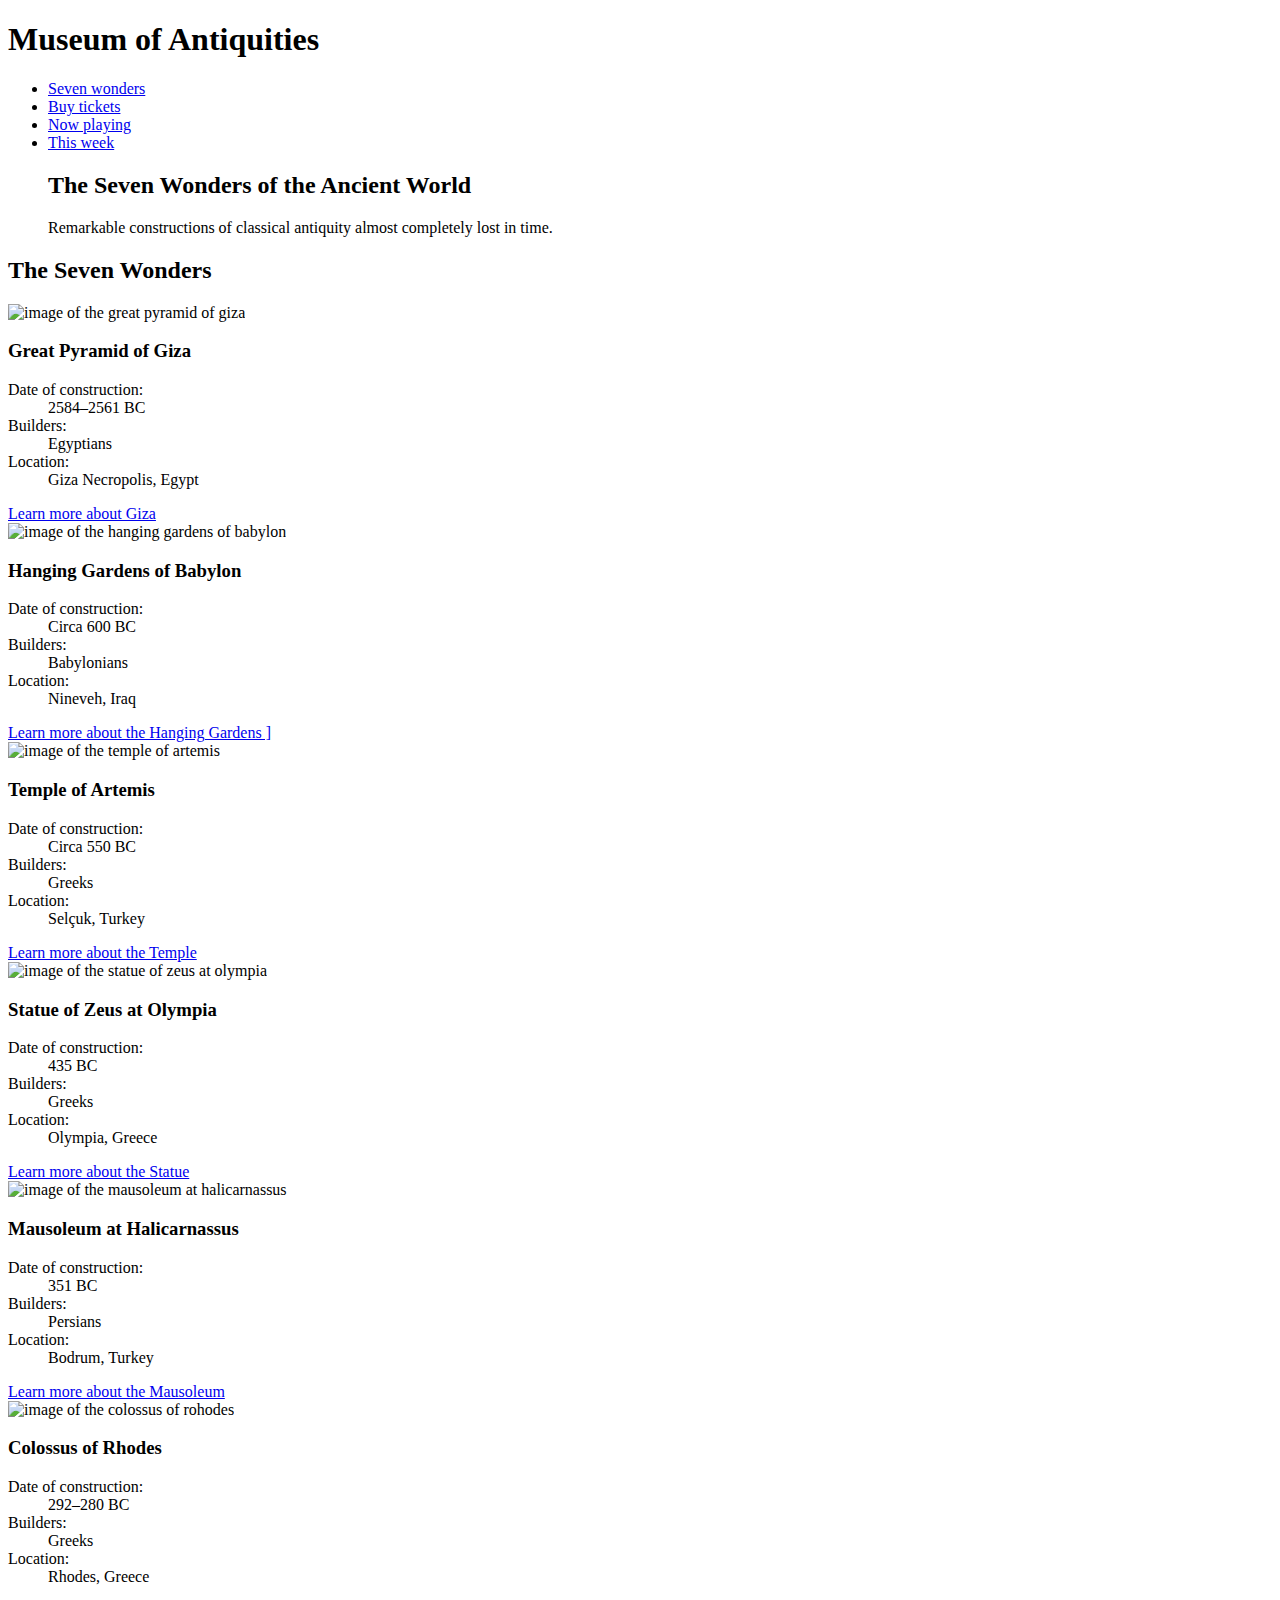
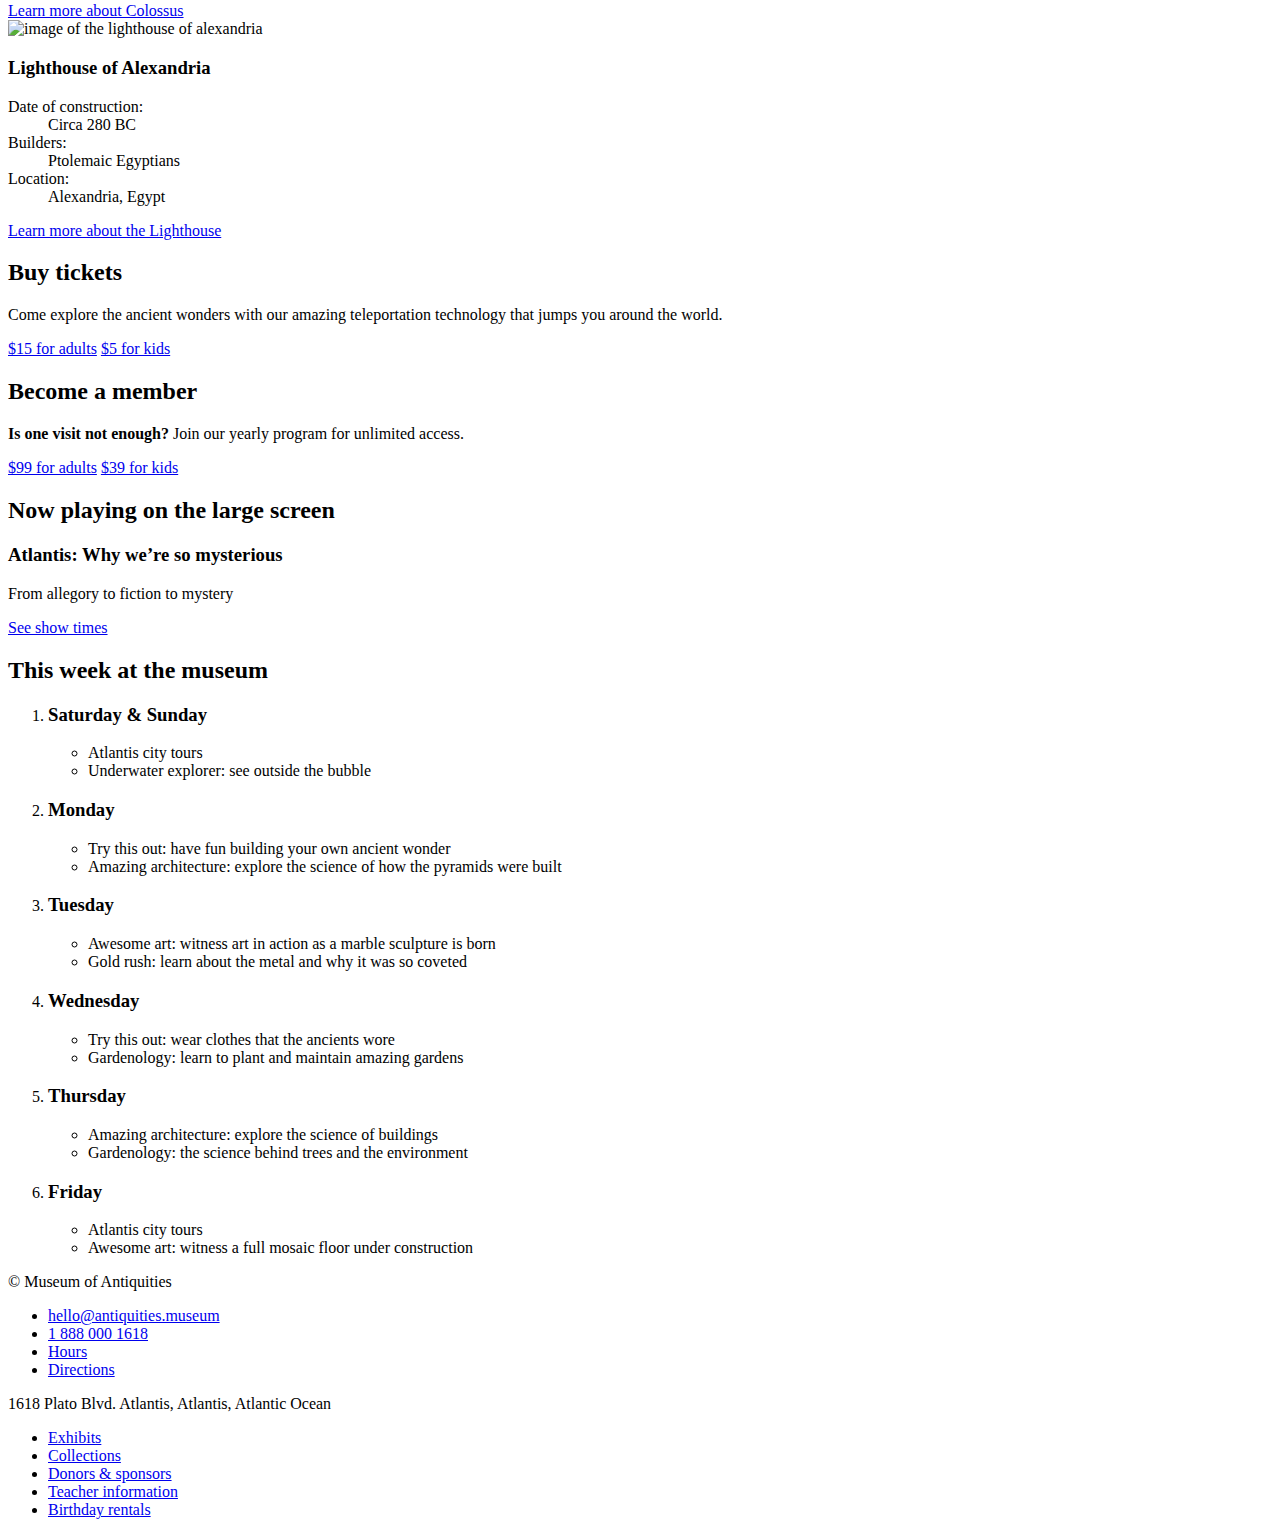
==== www/index.html @ 56ee8940 "html" ====
<!DOCTYPE html>
<html lang="en-ca">
<head>
  <meta charset="utf-8">
  <meta name="handheldfriendly" content="true">
  <meta name="mobileoptimized" content="240">
  <meta name="viewport" content="width=device-width,initial-scale=1">
  <title>Museum of Antiquities</title>
  <link href="css/main.css" rel="stylesheet">
</head>
<body>

<h1>Museum of Antiquities</h1>

	<nav>
		<ul>
			<li><a href="seven-wonders">Seven wonders</a></li>
			<li><a href="buy-tickets">Buy tickets</a></li>
			<li><a href="now-playing">Now playing</a></li>
			<li><a href="this-week">This week</a></li>
		</ul>
	</nav>

<figure>
	<figcaption>
		<h2>The Seven Wonders of the Ancient World</h2>
		<p>Remarkable constructions of classical antiquity almost completely lost in time.</p>
	</figcaption>
</figure>

<h2>The Seven Wonders</h2>

<img src="images/giza.jpg" alt="image of the great pyramid of giza">
<h3>Great Pyramid of Giza</h3>
	<div>
		<dl>
			<dt>Date of construction: </dt><dd>2584–2561 BC</dd>
			<dt>Builders: </dt><dd>Egyptians</dd>
			<dt>Location: </dt><dd>Giza Necropolis, Egypt</dd>
		</dl>
		<a href="giza" >Learn more about Giza</a>
	</div>

<img src="images/hanging-gardens-of-babylon.jpg" alt="image of the hanging gardens of babylon">
<h3>Hanging Gardens of Babylon</h3>
	<div>
		<dl>
			<dt>Date of construction: </dt><dd>Circa 600 BC</dd>
			<dt>Builders: </dt><dd>Babylonians</dd>
			<dt>Location: </dt><dd>Nineveh, Iraq</dd>
		</dl>
		<a href="hanging-gardens">Learn more about the Hanging Gardens ]</a>
	</div>

<img src="images/temple-of-artemis.jpg" alt="image of the temple of artemis">
<h3>Temple of Artemis</h3>
	<div>
		<dl>
			<dt>Date of construction: </dt><dd>Circa 550 BC</dd>
			<dt>Builders: </dt><dd>Greeks</dd>
			<dt>Location: </dt><dd>Selçuk, Turkey</dd>
		</dl>
		<a href="temple">Learn more about the Temple</a>
	</div>

<img src="images/statue-of-zeus.jpg" alt="image of the statue of zeus at olympia">
<h3>Statue of Zeus at Olympia</h3>
	<div>
		<dl>
			<dt>Date of construction: </dt><dd>435 BC</dd>
			<dt>Builders: </dt><dd>Greeks</dd>
			<dt>Location: </dt><dd>Olympia, Greece</dd>
		</dl>
		<a href="statue">Learn more about the Statue</a>
	</div>

<img src="images/mausoleum-of-halicarnassus.jpg" alt="image of the mausoleum at halicarnassus">
<h3>Mausoleum at Halicarnassus</h3>
	<div>
		<dl>
			<dt>Date of construction: </dt><dd>351 BC</dd>
			<dt>Builders: </dt><dd>Persians</dd>
			<dt>Location: </dt><dd>Bodrum, Turkey</dd>
		</dl>
		<a href="mausoleum">Learn more about the Mausoleum</a>
	</div>

<img src="images/colossus-of-rhodes.jpg" alt="image of the colossus of rohodes">
<h3>Colossus of Rhodes</h3>
	<div>
		<dl>
			<dt>Date of construction: </dt><dd>292–280 BC</dd>
			<dt>Builders: </dt><dd>Greeks</dd>
			<dt>Location: </dt><dd>Rhodes, Greece</dd>
		</dl>
		<a href="colossus">Learn more about Colossus</a>
	</div>

<img src="images/pharos-of-alexandria.jpg" alt="image of the lighthouse of alexandria">
<h3>Lighthouse of Alexandria</h3>
	<div>
		<dl>
			<dt>Date of construction: </dt><dd>Circa 280 BC</dd>
			<dt>Builders: </dt><dd>Ptolemaic Egyptians</dd>
			<dt>Location: </dt><dd>Alexandria, Egypt</dd>
		</dl>
		<a href="lighthouse">Learn more about the Lighthouse</a>
	</div>


<h2>Buy tickets</h2>

<p>Come explore the ancient wonders with our amazing teleportation technology that jumps you around the world.</p>

<a href="15">$15 for adults</a>
<a href="5">$5 for kids</a>

<h2>Become a member</h2>

<p><strong>Is one visit not enough?</strong>
Join our yearly program for unlimited access.</p>

<a href="99">$99 for adults</a>
<a href="39">$39 for kids</a>


<h2>Now playing on the large screen</h2>

<h3>Atlantis: Why we’re so mysterious</h3>
<p>From allegory to fiction to mystery</p>

<a href="show-times">See show times</a>


<h2>This week at the museum</h2>
<ol>
<li>
	<h3>Saturday & Sunday</h3>
	<ul>
		<li>Atlantis city tours</li>
		<li>Underwater explorer: see outside the bubble</li>
		</ul>
</li>

<li>
	<h3>Monday</h3>
	<ul>
		<li>Try this out: have fun building your own ancient wonder</li>
		<li>Amazing architecture: explore the science of how the pyramids were built</li>
	</ul>
</li>

<li>
	<h3>Tuesday</h3>
	<ul>
		<li>Awesome art: witness art in action as a marble sculpture is born</li>
		<li>Gold rush: learn about the metal and why it was so coveted</li>
	</ul>
</li>

<li>
	<h3>Wednesday</h3>
	<ul>
		<li>Try this out: wear clothes that the ancients wore</li>
		<li>Gardenology: learn to plant and maintain amazing gardens</li>
	</ul>
</li>

<li>
	<h3>Thursday</h3>
	<ul>
		<li>Amazing architecture: explore the science of buildings</li>
		<li>Gardenology: the science behind trees and the environment</li>
	</ul>
</li>

<li>
	<h3>Friday</h3>
	<ul>
		<li>Atlantis city tours</li>
		<li>Awesome art: witness a full mosaic floor under construction</li>
	</ul>
</li>
</ol>

<footer>
<p>© Museum of Antiquities</p>
<ul>
	<li><a href="email">hello@antiquities.museum</a></li>
	<li><a href="phone">1 888 000 1618</a></li>
	<li><a href="hours">Hours</a></li>
	<li><a href="directions">Directions</a></li>
</ul>

<p>1618 Plato Blvd.
Atlantis, Atlantis, Atlantic Ocean</p>

<ul>
	<li><a href="exhibits">Exhibits</a></li>
	<li><a href="collections">Collections</a></li>
	<li><a href="donors">Donors & sponsors</a></li>
	<li><a href="teacher-information">Teacher information</a></li>
	<li><a href="birthday-rentals">Birthday rentals</a></li>
</ul>
</footer>

</body>
</html>
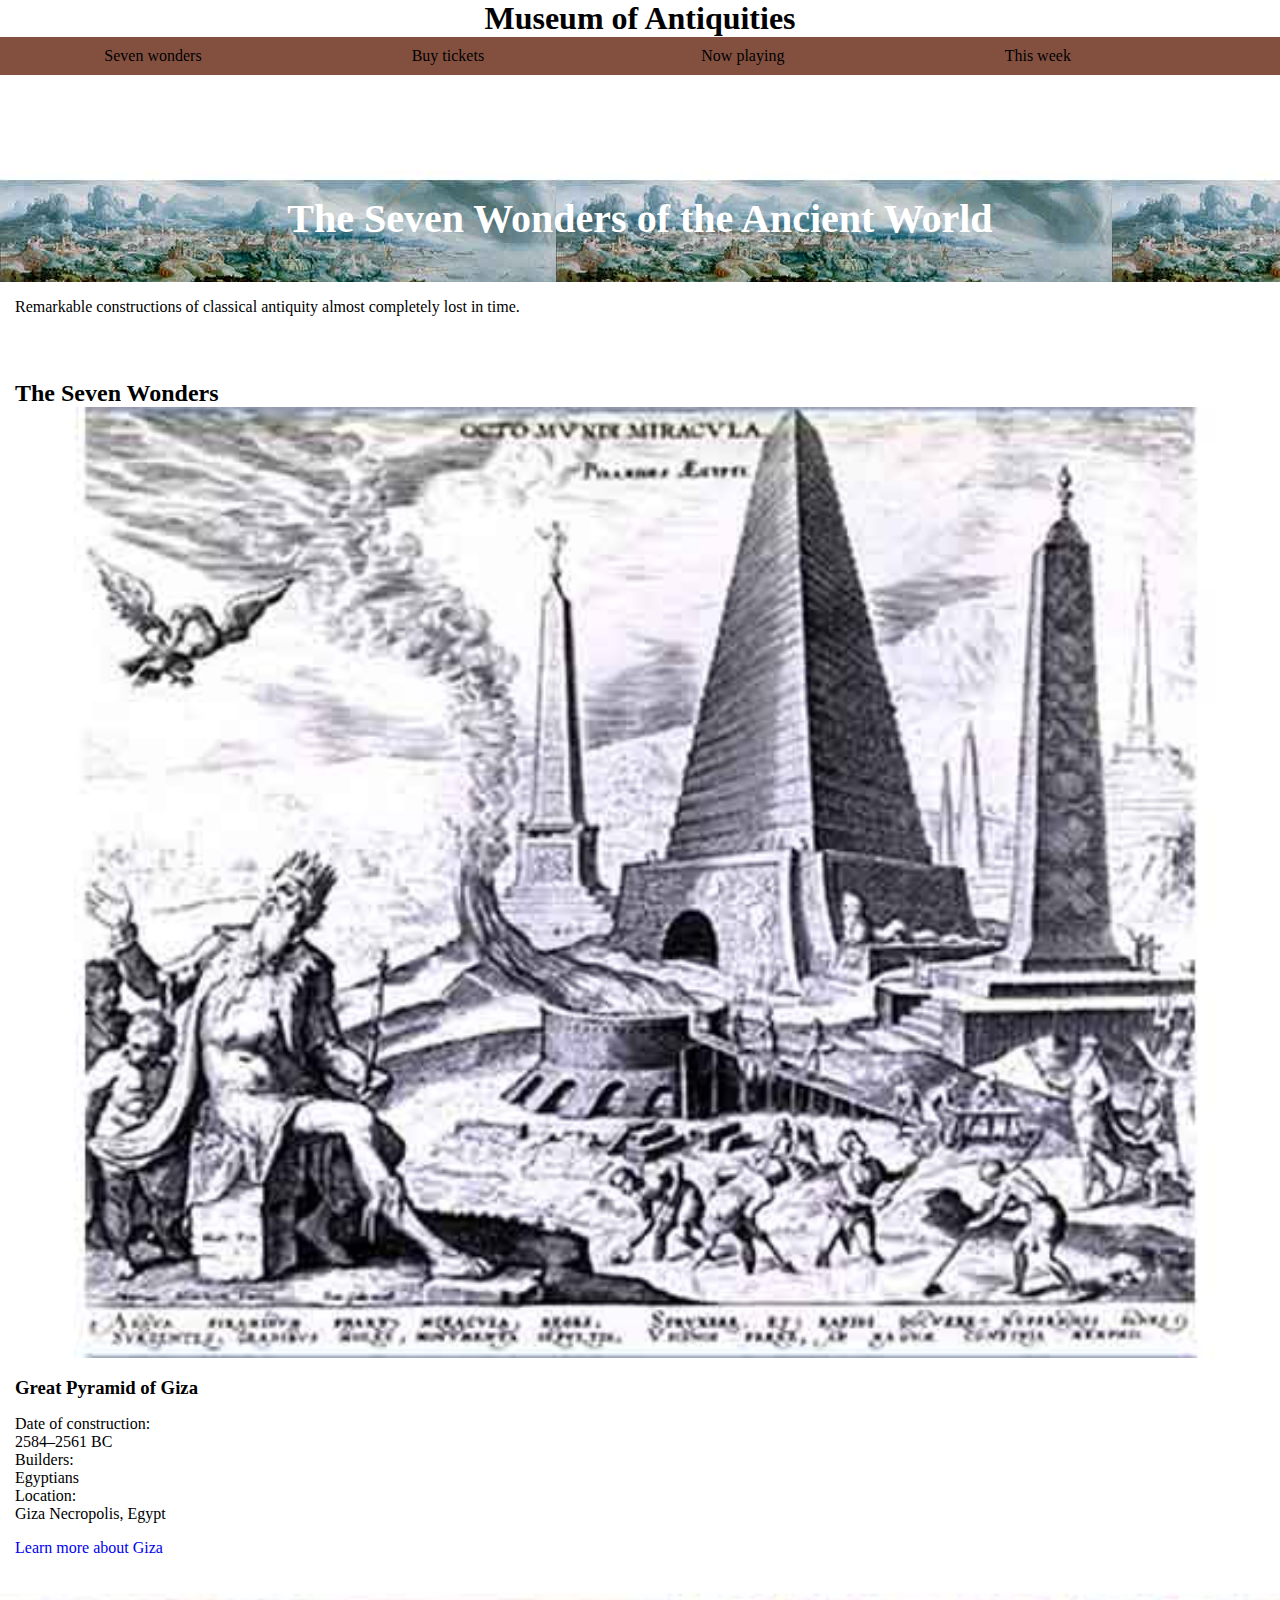
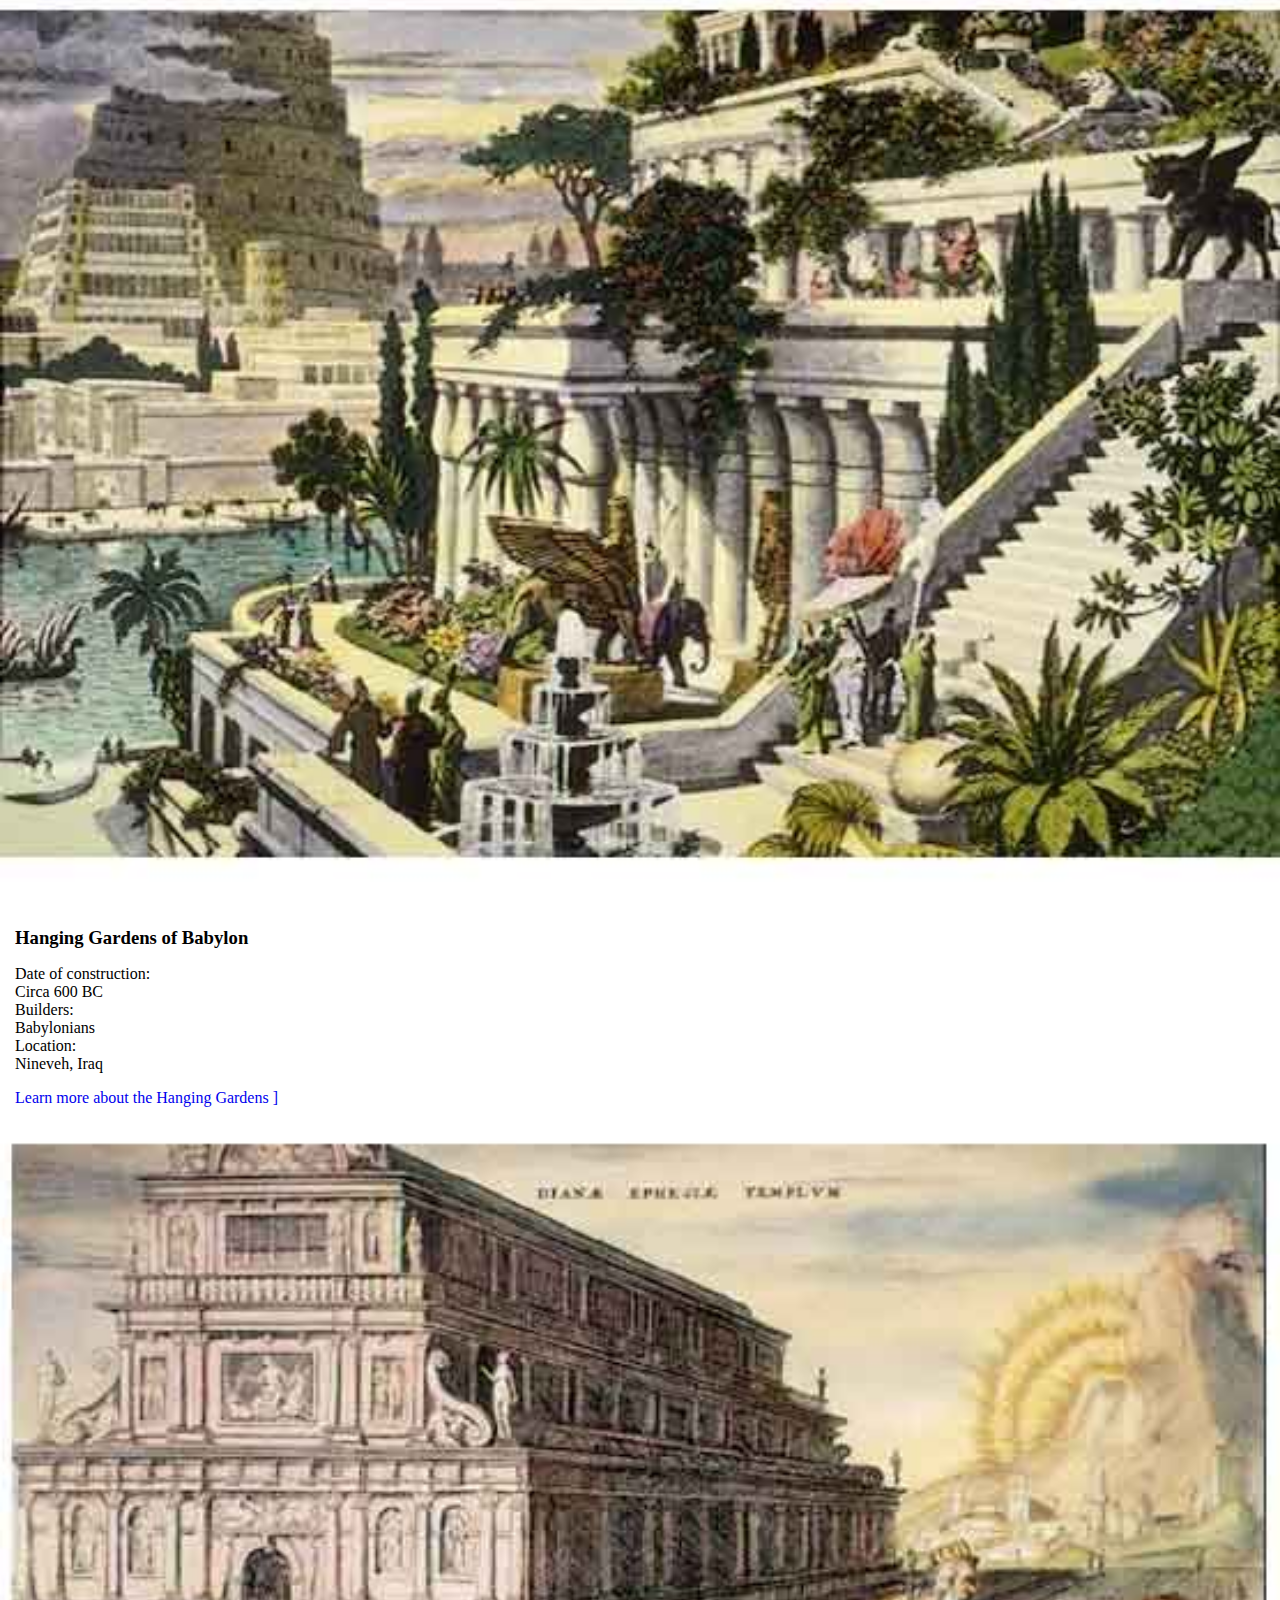
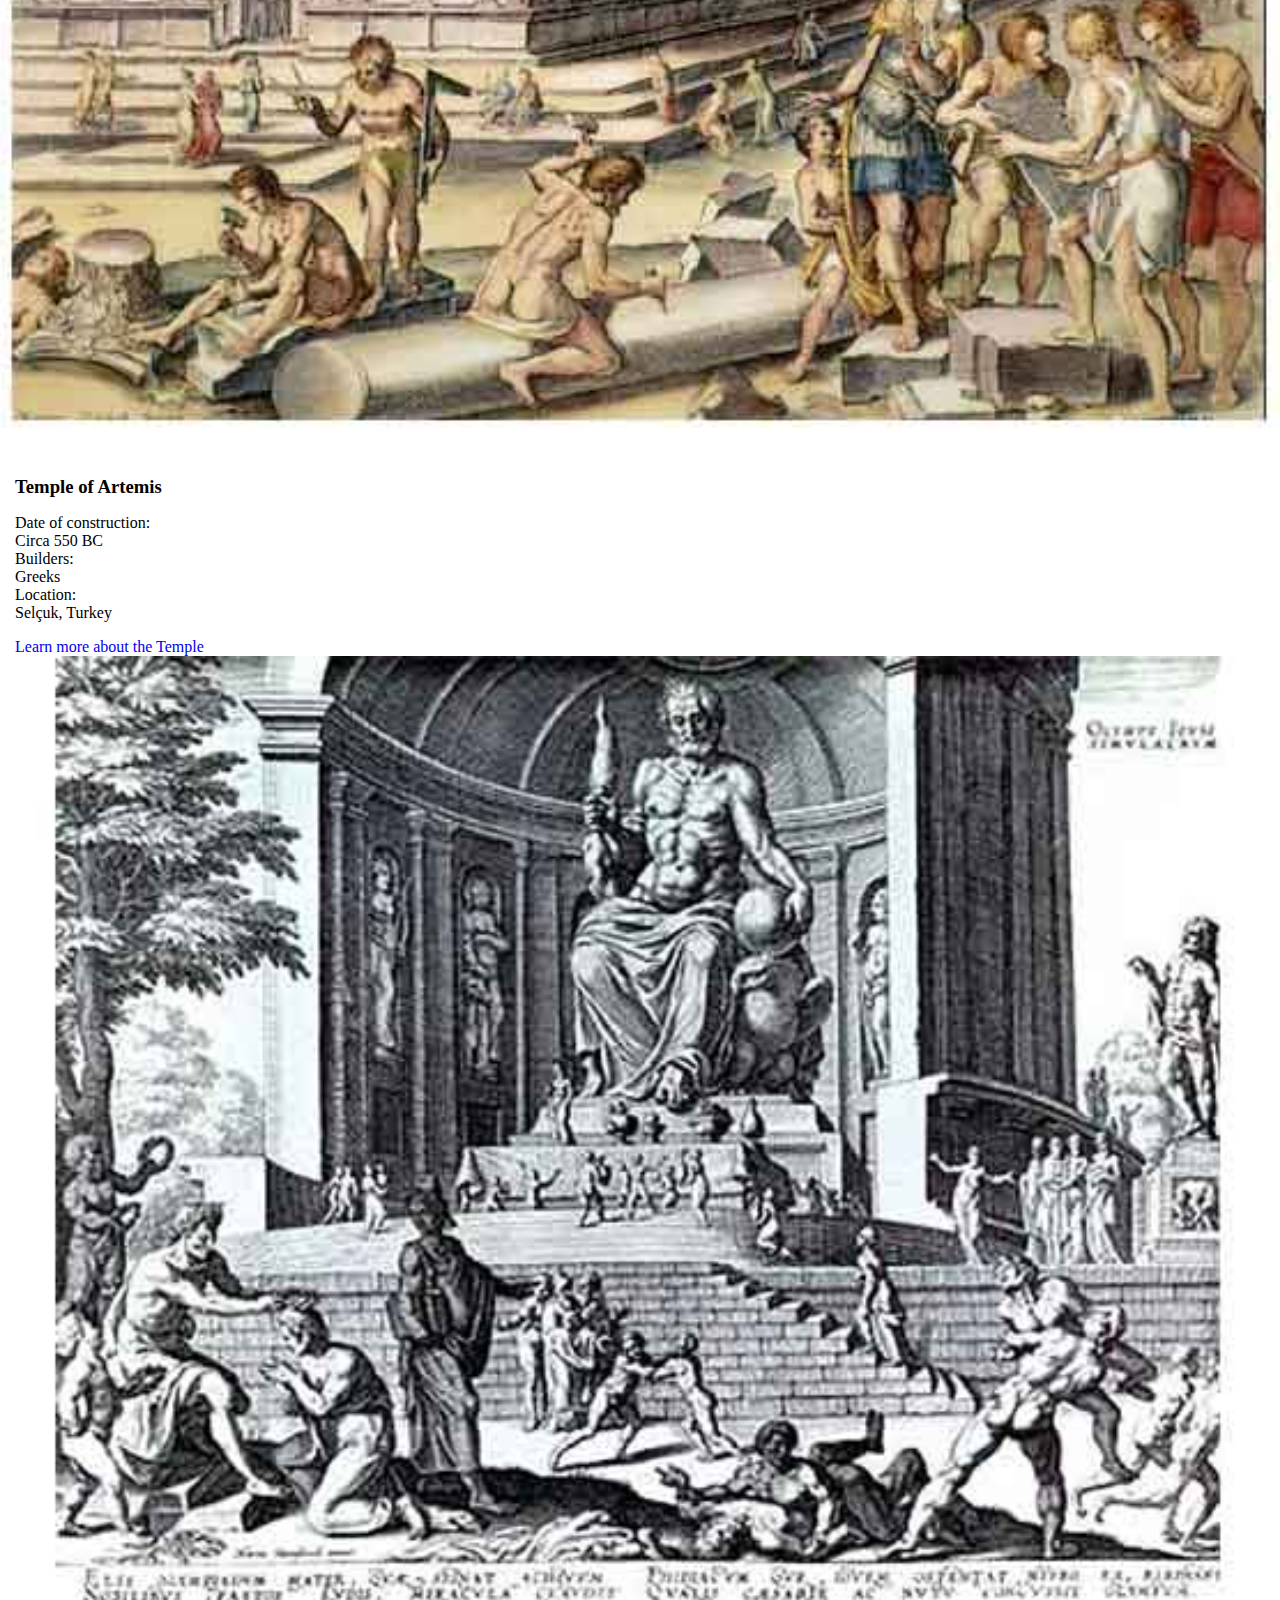
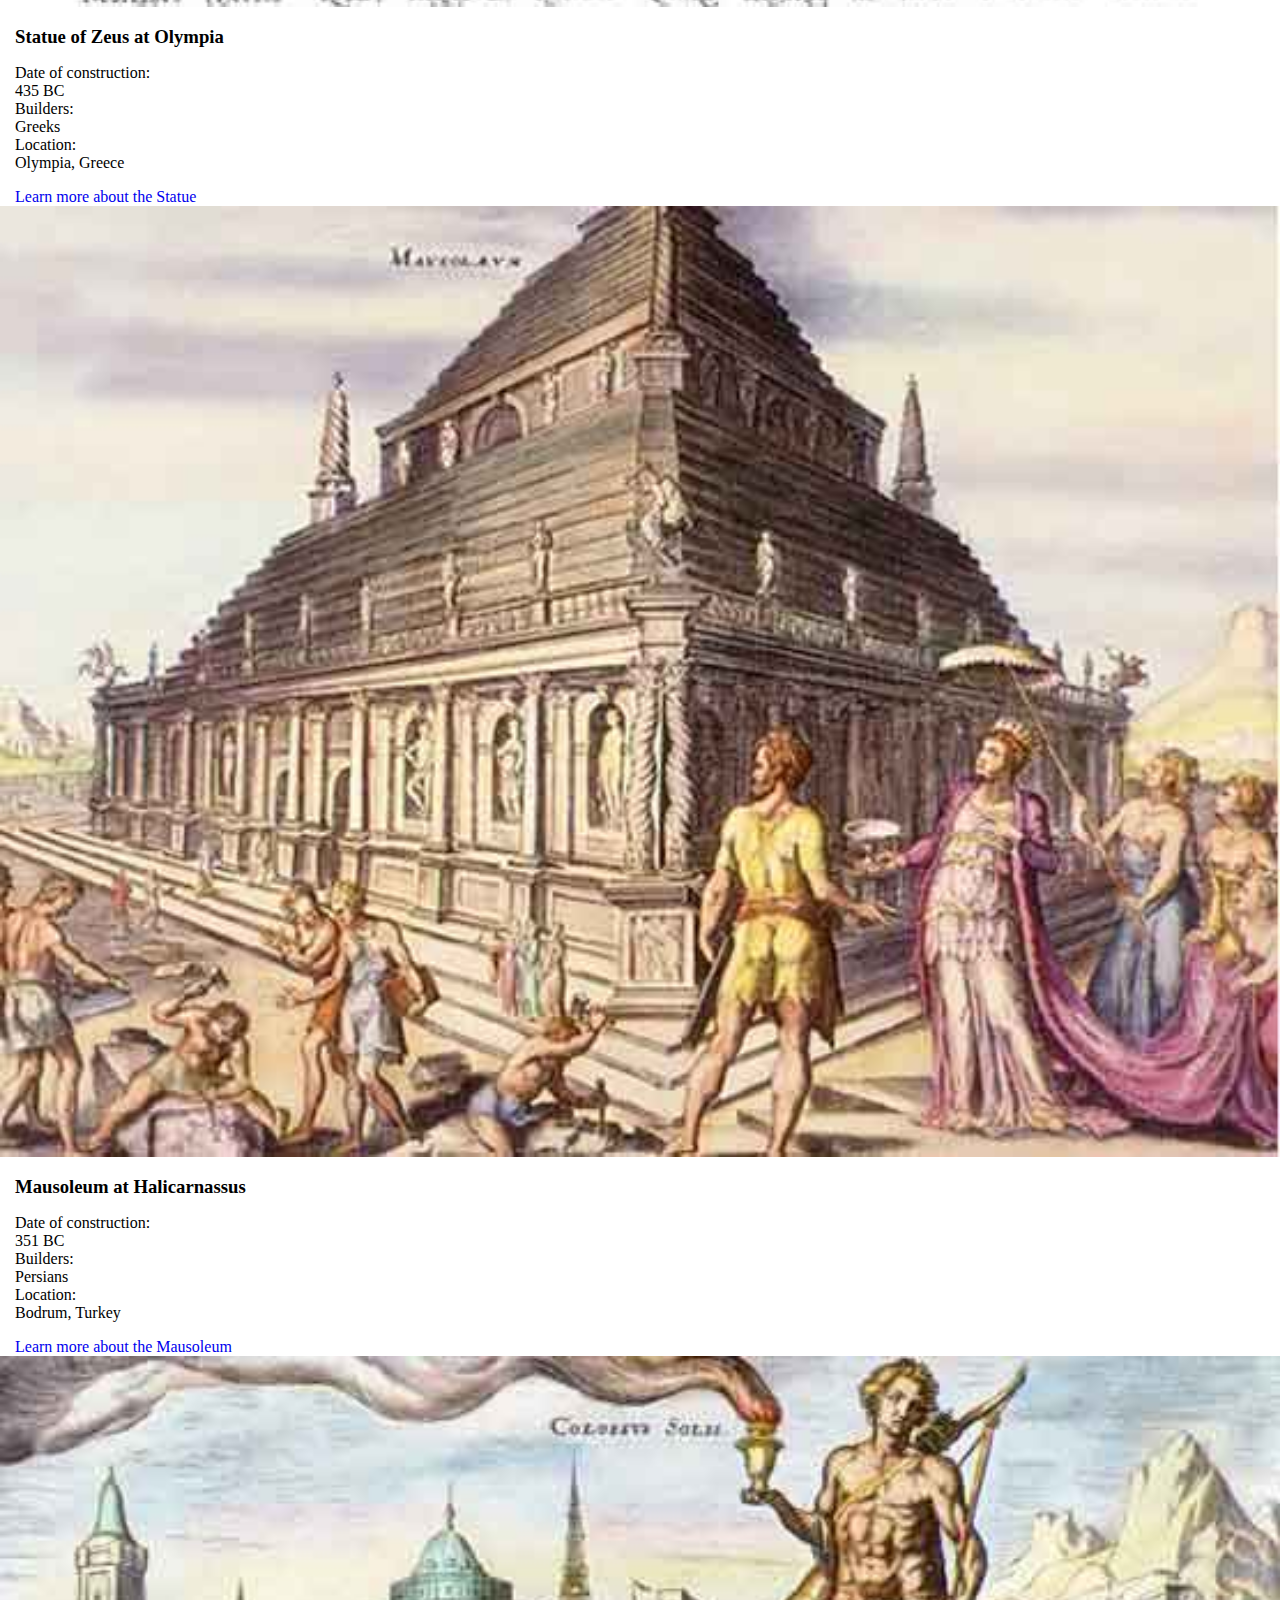
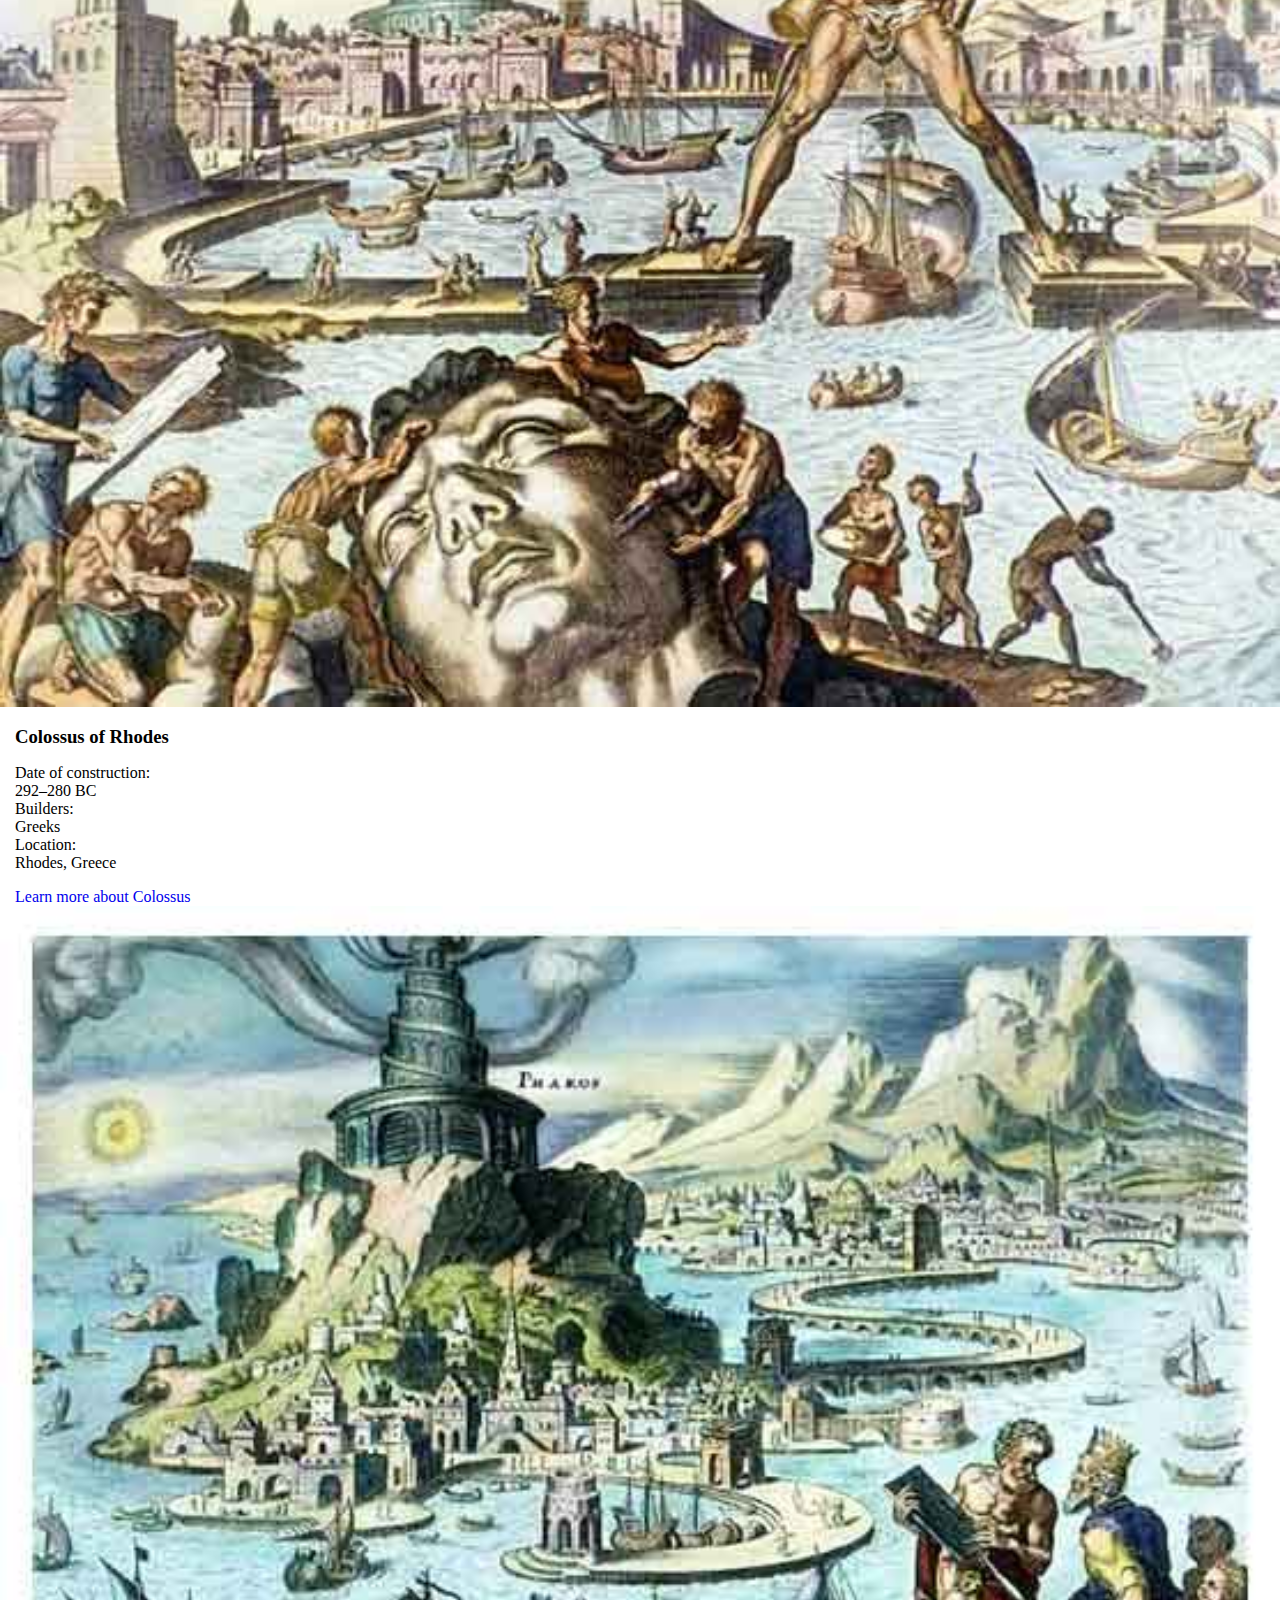
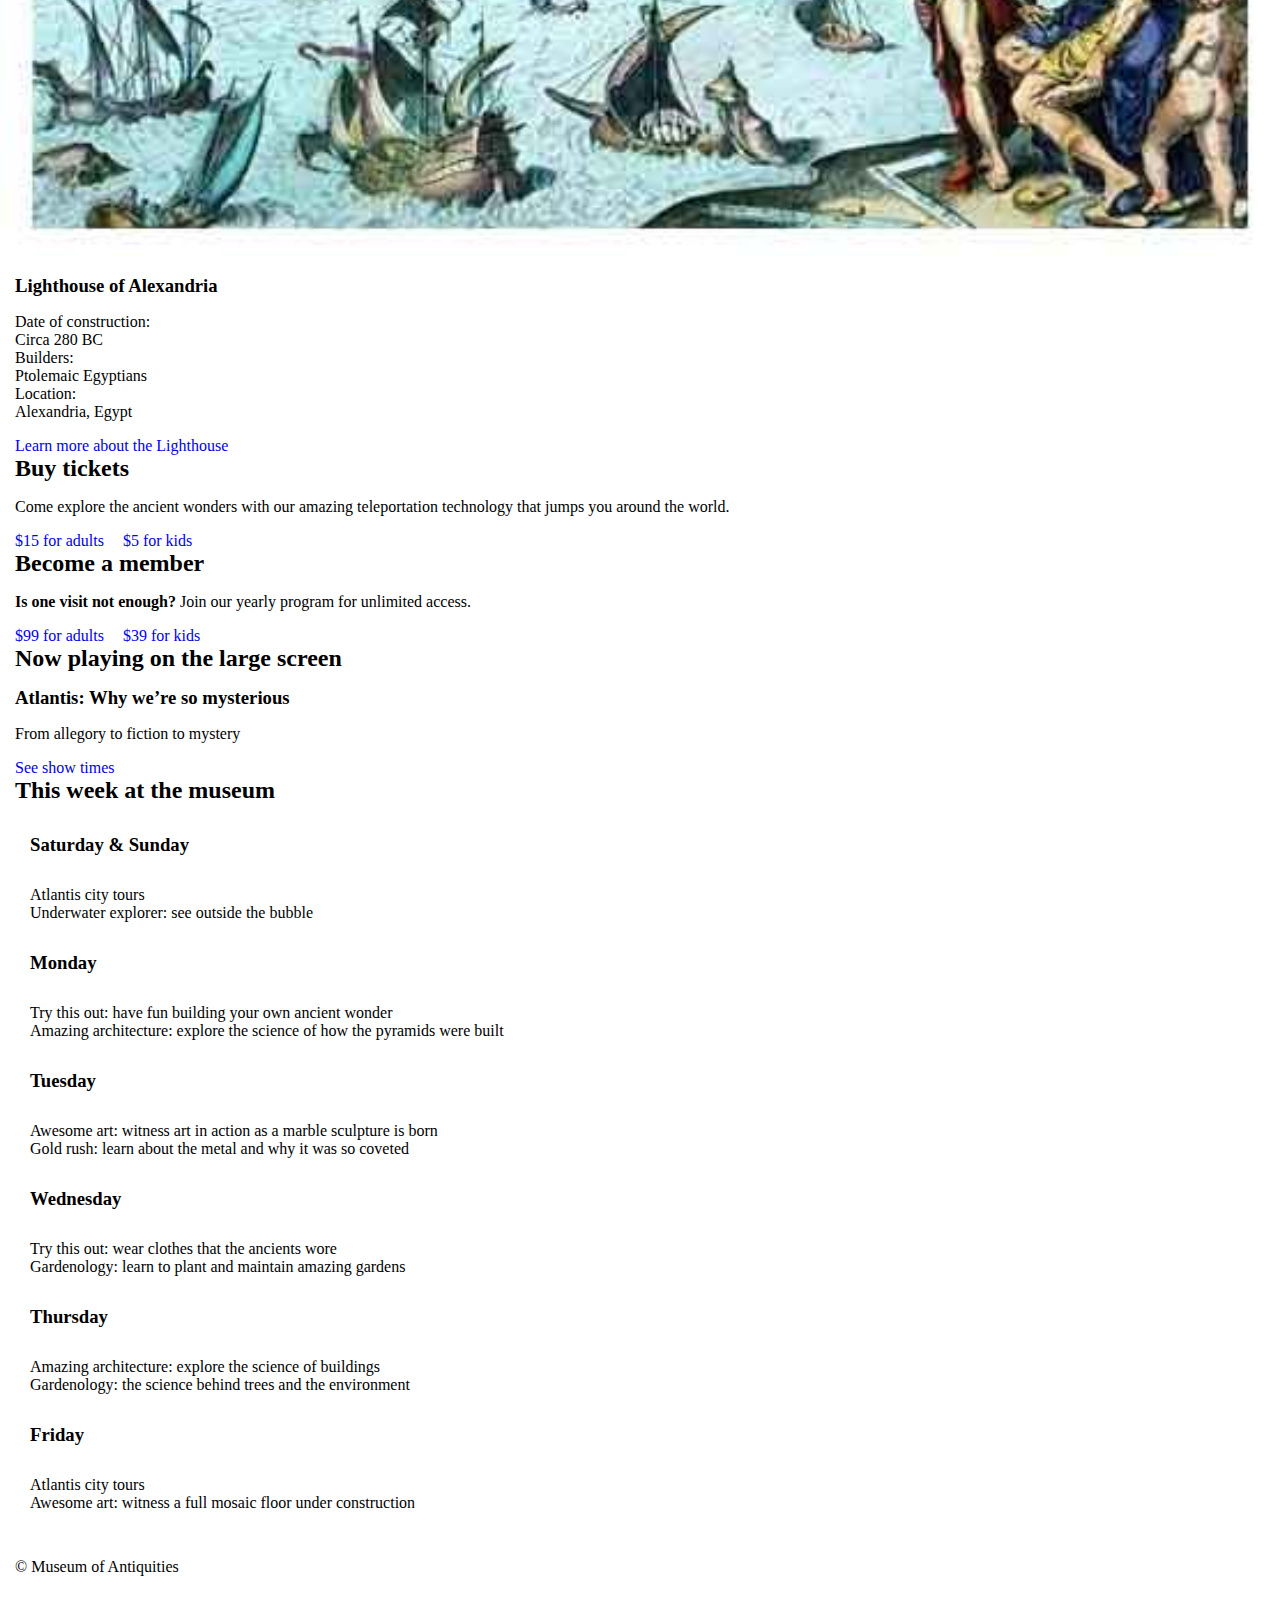
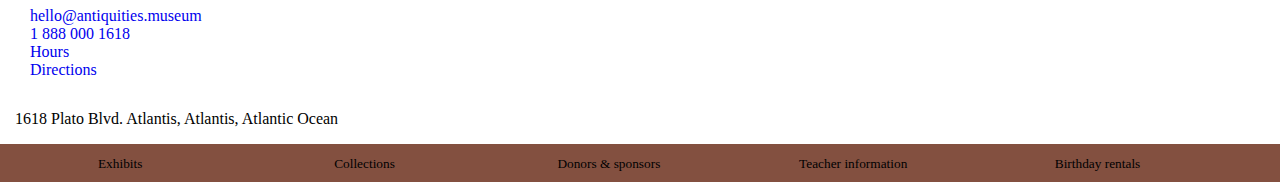
==== commit 5993fe37: "banner" ====
--- a/www/index.html
+++ b/www/index.html
@@ -22,8 +22,8 @@
 	</nav>
 
 <figure>
-	<figcaption>
-		<h2>The Seven Wonders of the Ancient World</h2>
+	<figcaption >
+		<h2 class="banner intro">The Seven Wonders of the Ancient World</h2>
 		<p>Remarkable constructions of classical antiquity almost completely lost in time.</p>
 	</figcaption>
 </figure>
@@ -183,7 +183,7 @@
 </li>
 </ol>
 
-<footer>
+
 <p>© Museum of Antiquities</p>
 <ul>
 	<li><a href="email">hello@antiquities.museum</a></li>
@@ -194,7 +194,8 @@
 
 <p>1618 Plato Blvd.
 Atlantis, Atlantis, Atlantic Ocean</p>
-
+<footer>
+	<nav class="footer">
 <ul>
 	<li><a href="exhibits">Exhibits</a></li>
 	<li><a href="collections">Collections</a></li>
@@ -202,6 +203,7 @@
 	<li><a href="teacher-information">Teacher information</a></li>
 	<li><a href="birthday-rentals">Birthday rentals</a></li>
 </ul>
+</nav>
 </footer>
 
 </body>
--- a/www/css/main.css
+++ b/www/css/main.css
@@ -0,0 +1,122 @@
+html {
+	  box-sizing: border-box;
+	}
+
+	*, *::before, *::after {
+	  box-sizing: inherit;
+	}
+
+body {
+	margin: 0;
+}
+
+h1 {
+	margin: 0;
+	text-align: center;
+}
+
+nav {
+	background-color: #835040;
+}
+
+nav ul {
+	margin: 0;
+	padding-top: 10px;
+	padding-bottom: 10px;
+	padding-left: 0;
+}
+
+nav li {
+	list-style: none;
+	display: inline-block;
+	text-align: center;
+	margin: 0;
+	width: 23%;
+}
+nav a {
+	text-decoration: none;
+	color: #000;
+}
+
+h2{
+	margin: 0;
+	padding-left: 15px;
+}
+
+figcaption {
+	padding-bottom: 3em;
+}
+
+figure {
+	margin: 0;
+}
+
+.intro {
+  margin: 0;
+  padding: 3em 15px 1em;
+  color: #fff;
+  font-size: 30pt;
+  font-weight: bold;
+  text-align: center;
+}
+
+.banner {
+	background-image: url("../images/maerten-van-heemskerck.jpg");
+	margin: 0;
+	height:100%;
+}
+
+img {
+	width: 100%;
+}
+
+
+ol {
+	list-style-type: none;
+	margin: 0;
+	padding: 15px;
+}
+
+h3 {
+	margin: 15px;
+}
+
+ul {
+	list-style-type: none;
+	padding: 15px;
+}
+
+dl {
+	padding-left: 15px;
+}
+
+dl dd {
+	margin: 0;
+	display: block;
+}
+
+dl dt {
+	display: inline-block;
+}
+
+a {
+	padding-left: 15px;
+	text-decoration: none;
+}
+
+.footer li {
+	font-size: 10pt;
+	list-style: none;
+	text-align: center;
+	margin: 0;
+	padding: 0;
+	width: 19%;
+}
+
+.footer a {
+	padding: 0;
+}
+
+p {
+	padding-left: 15px;
+}
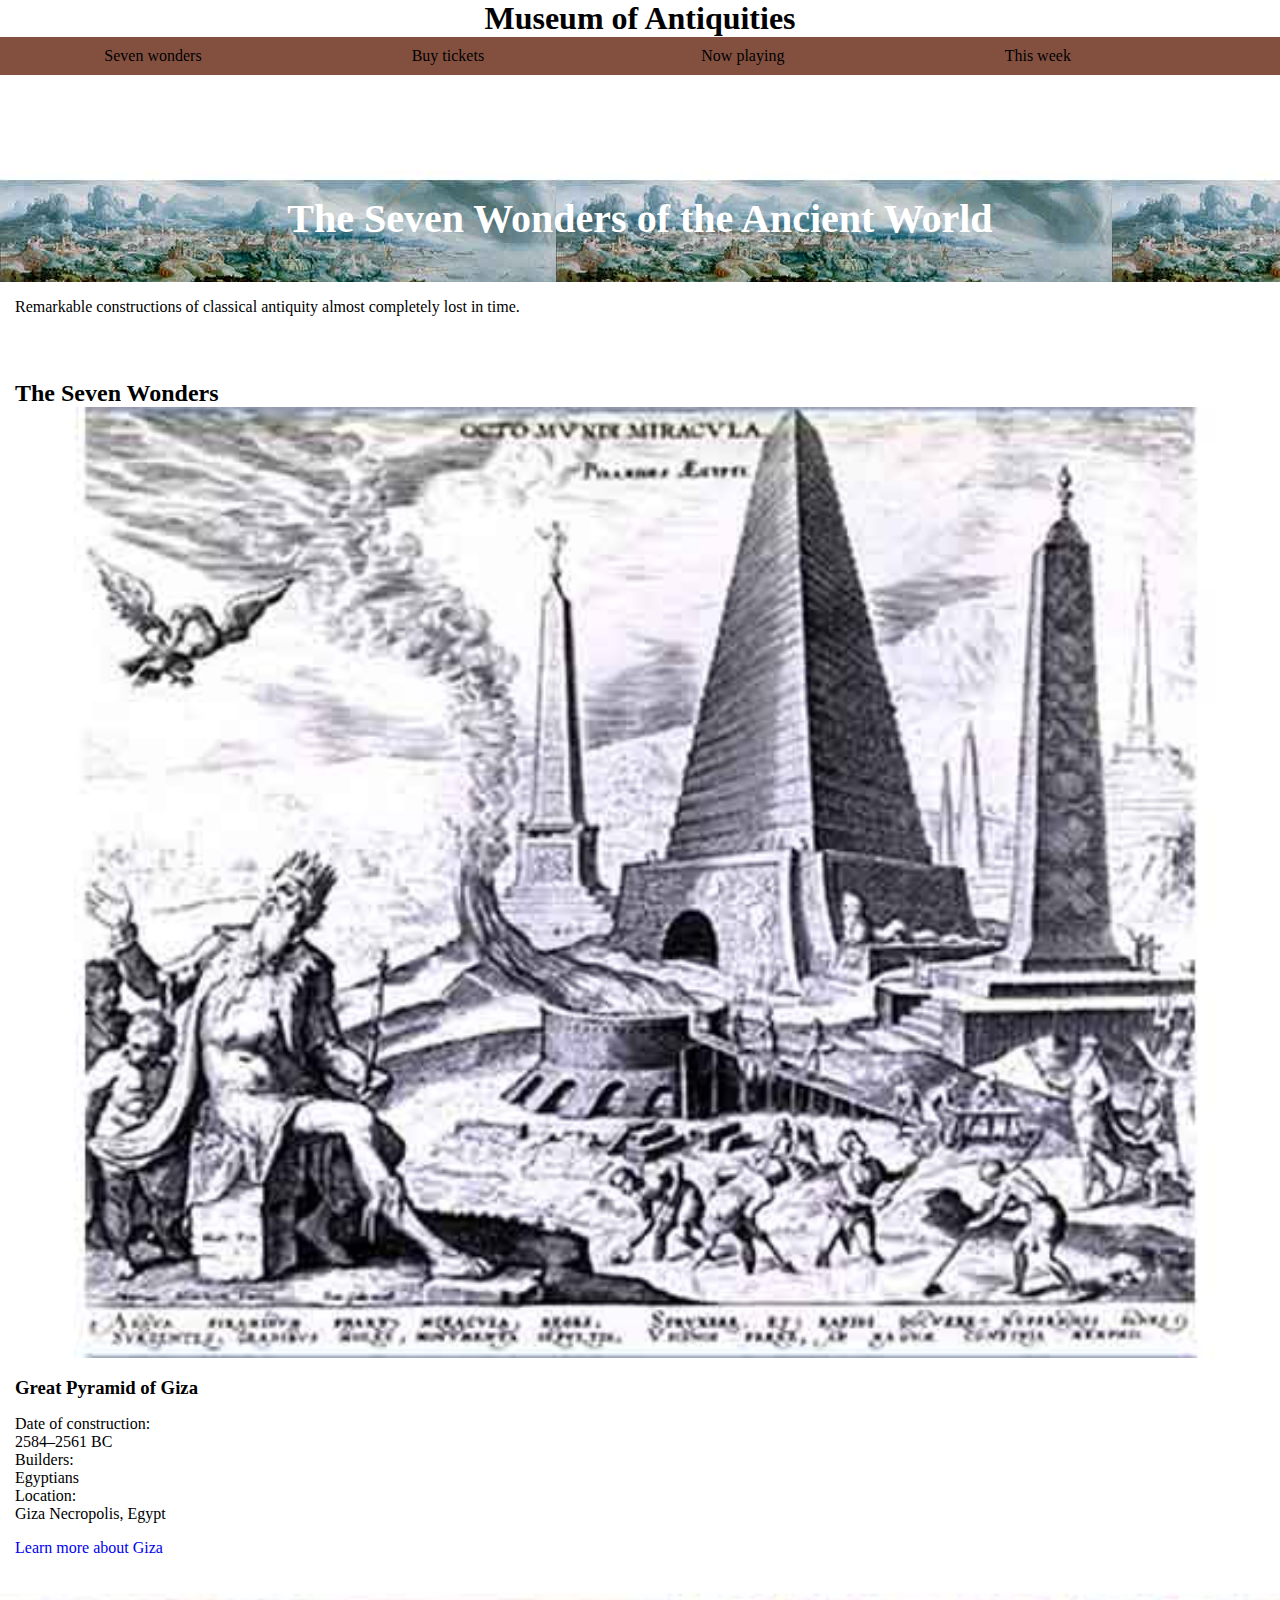
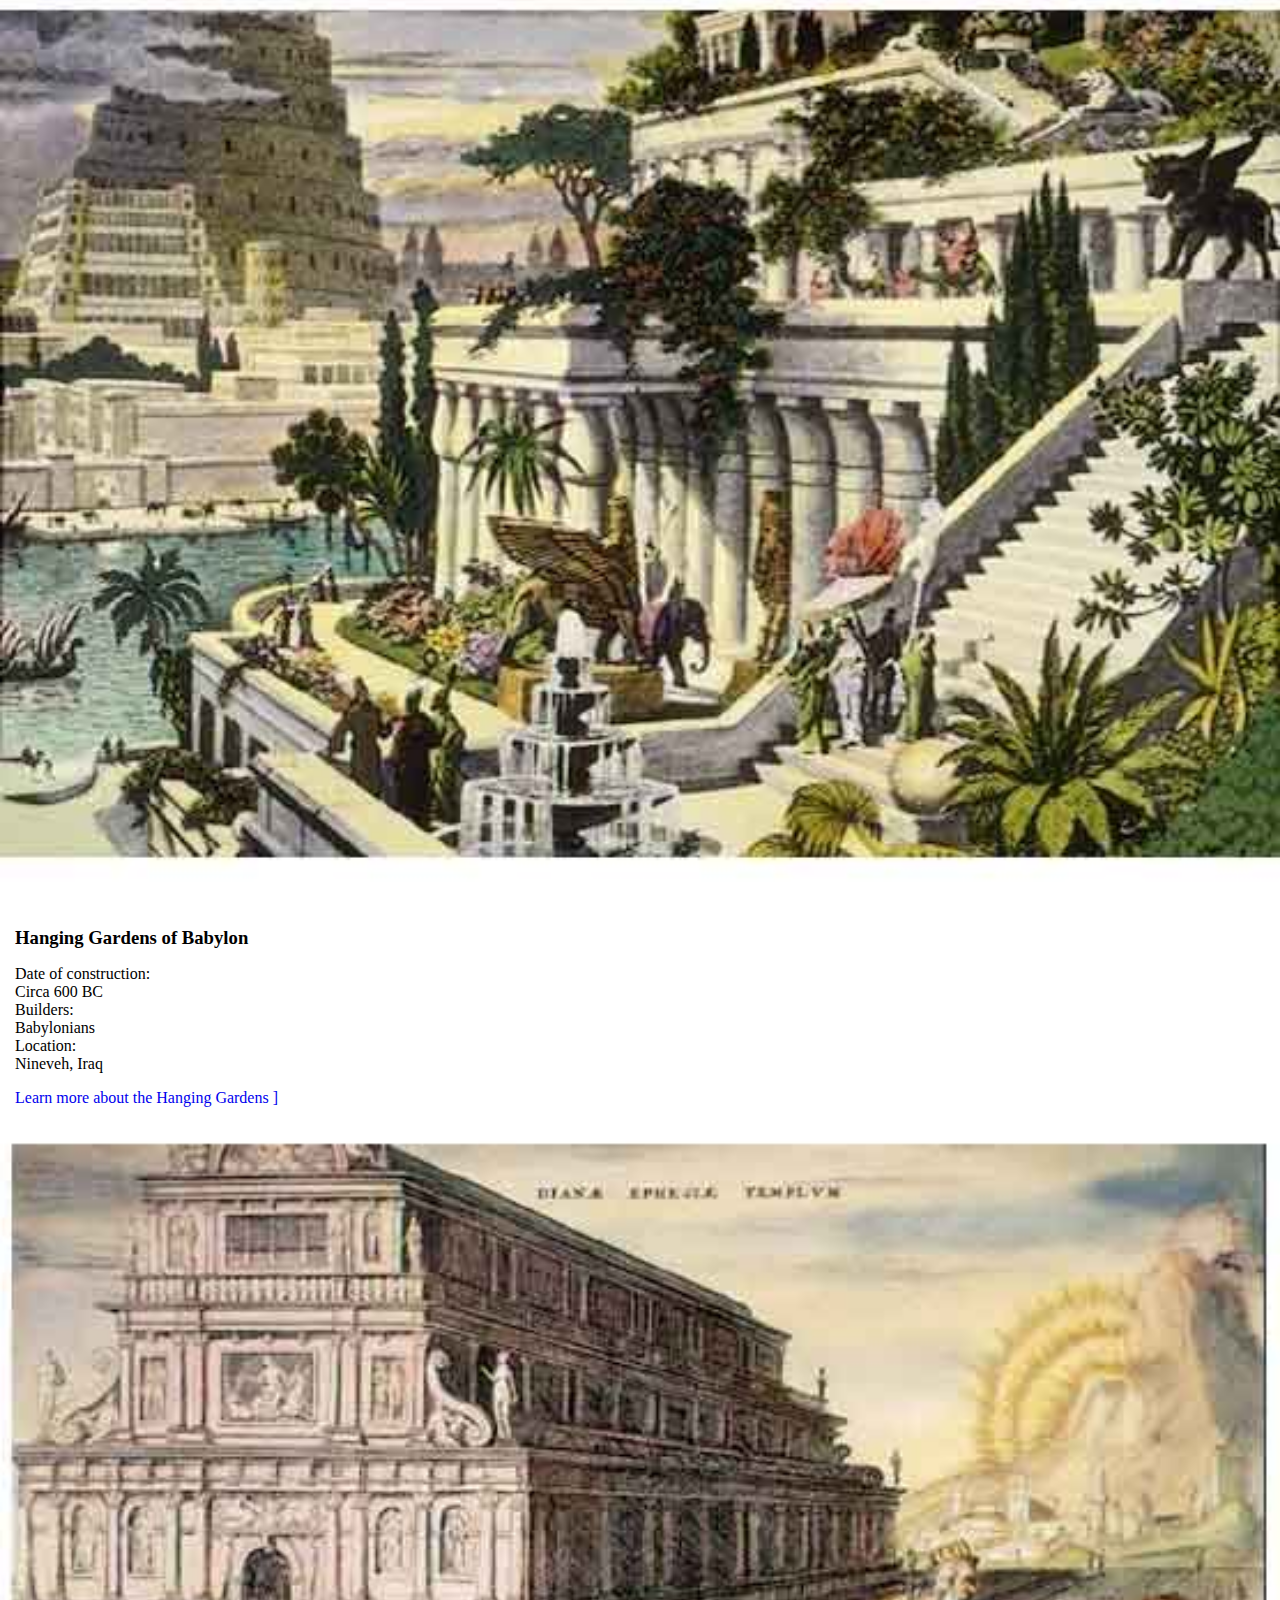
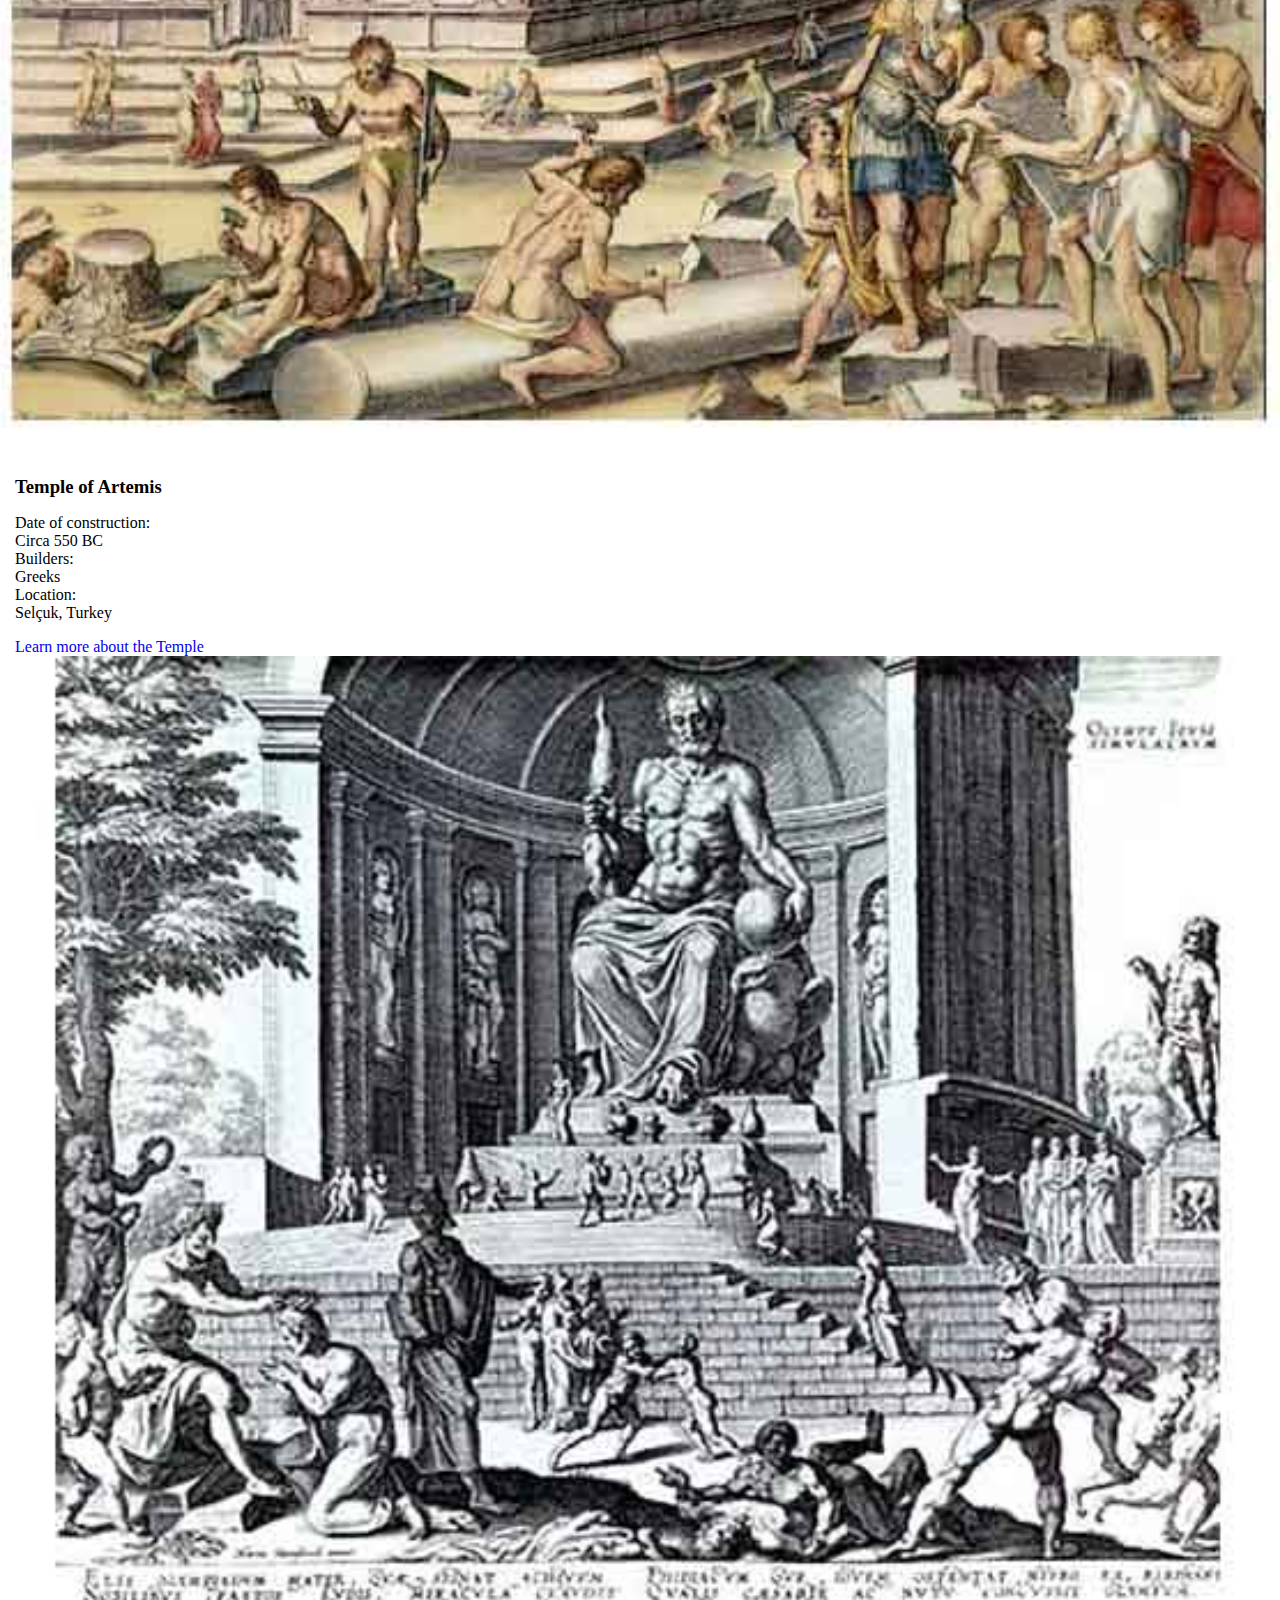
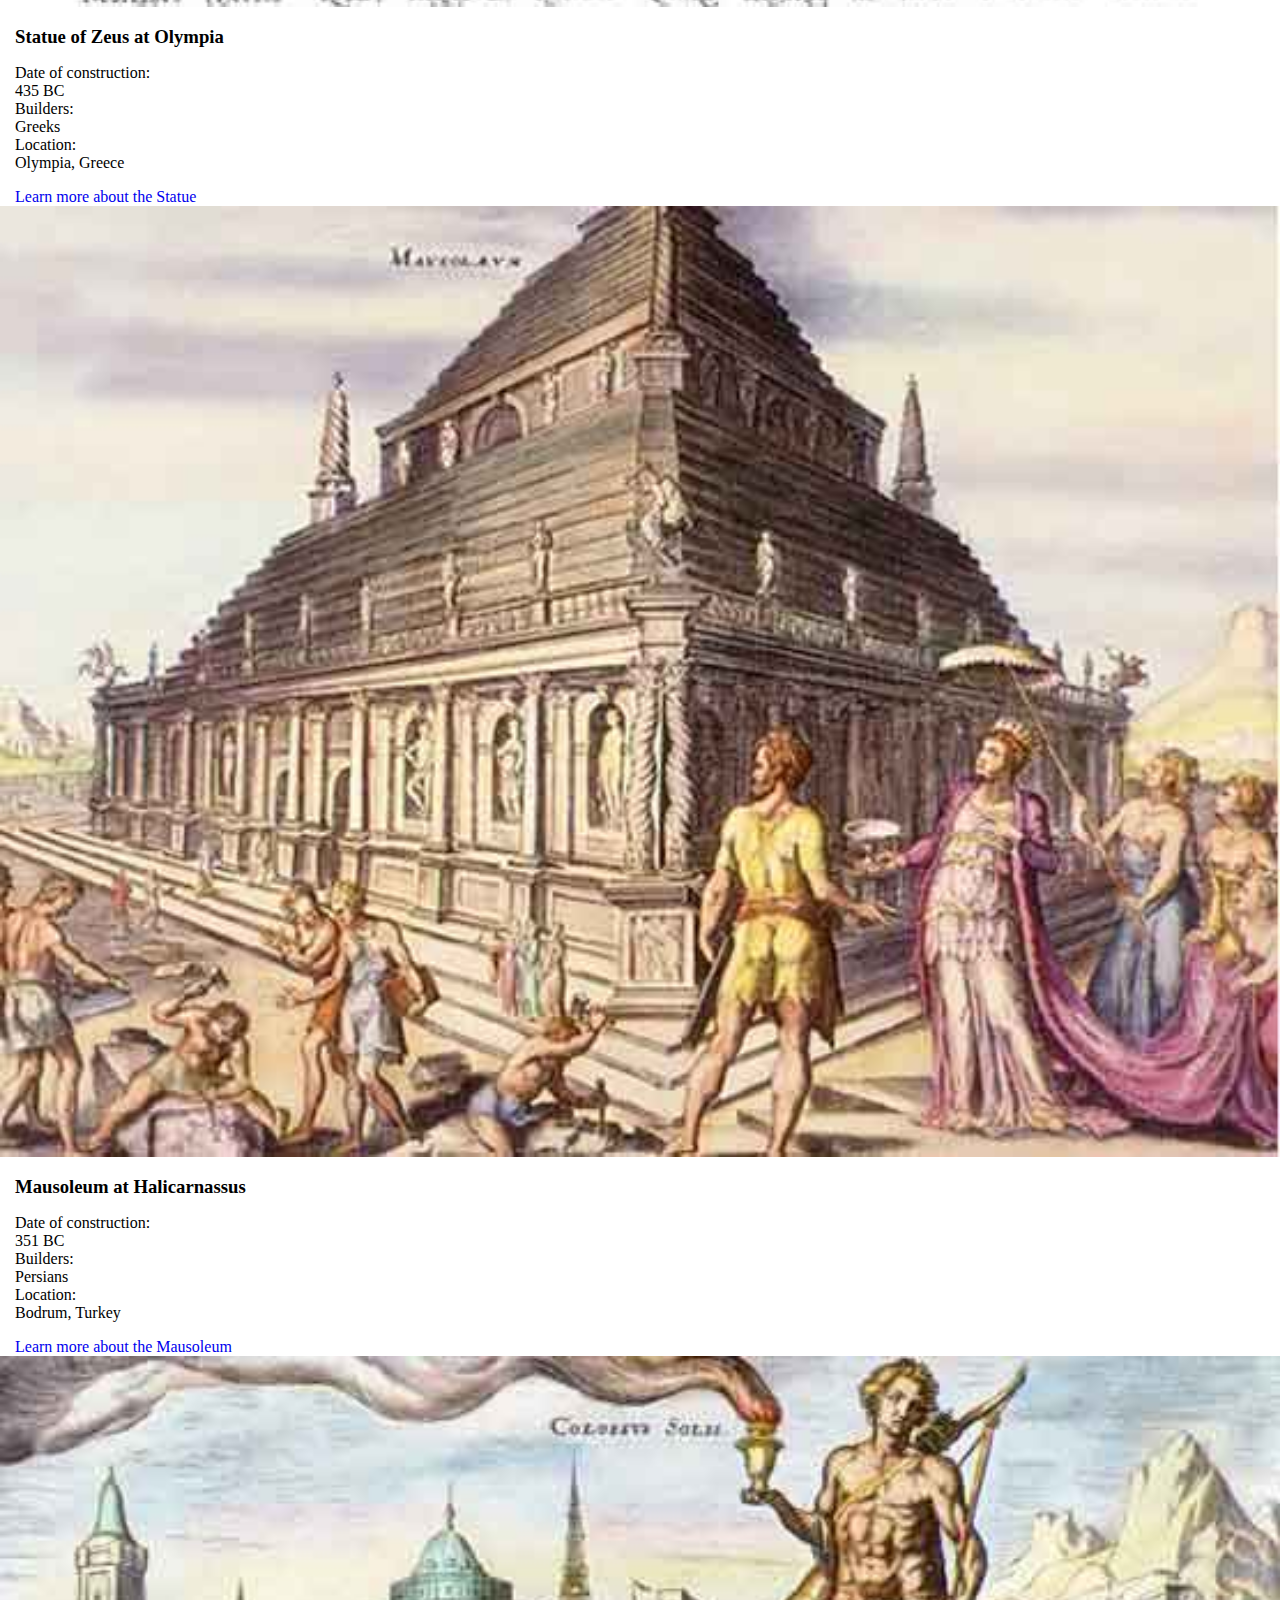
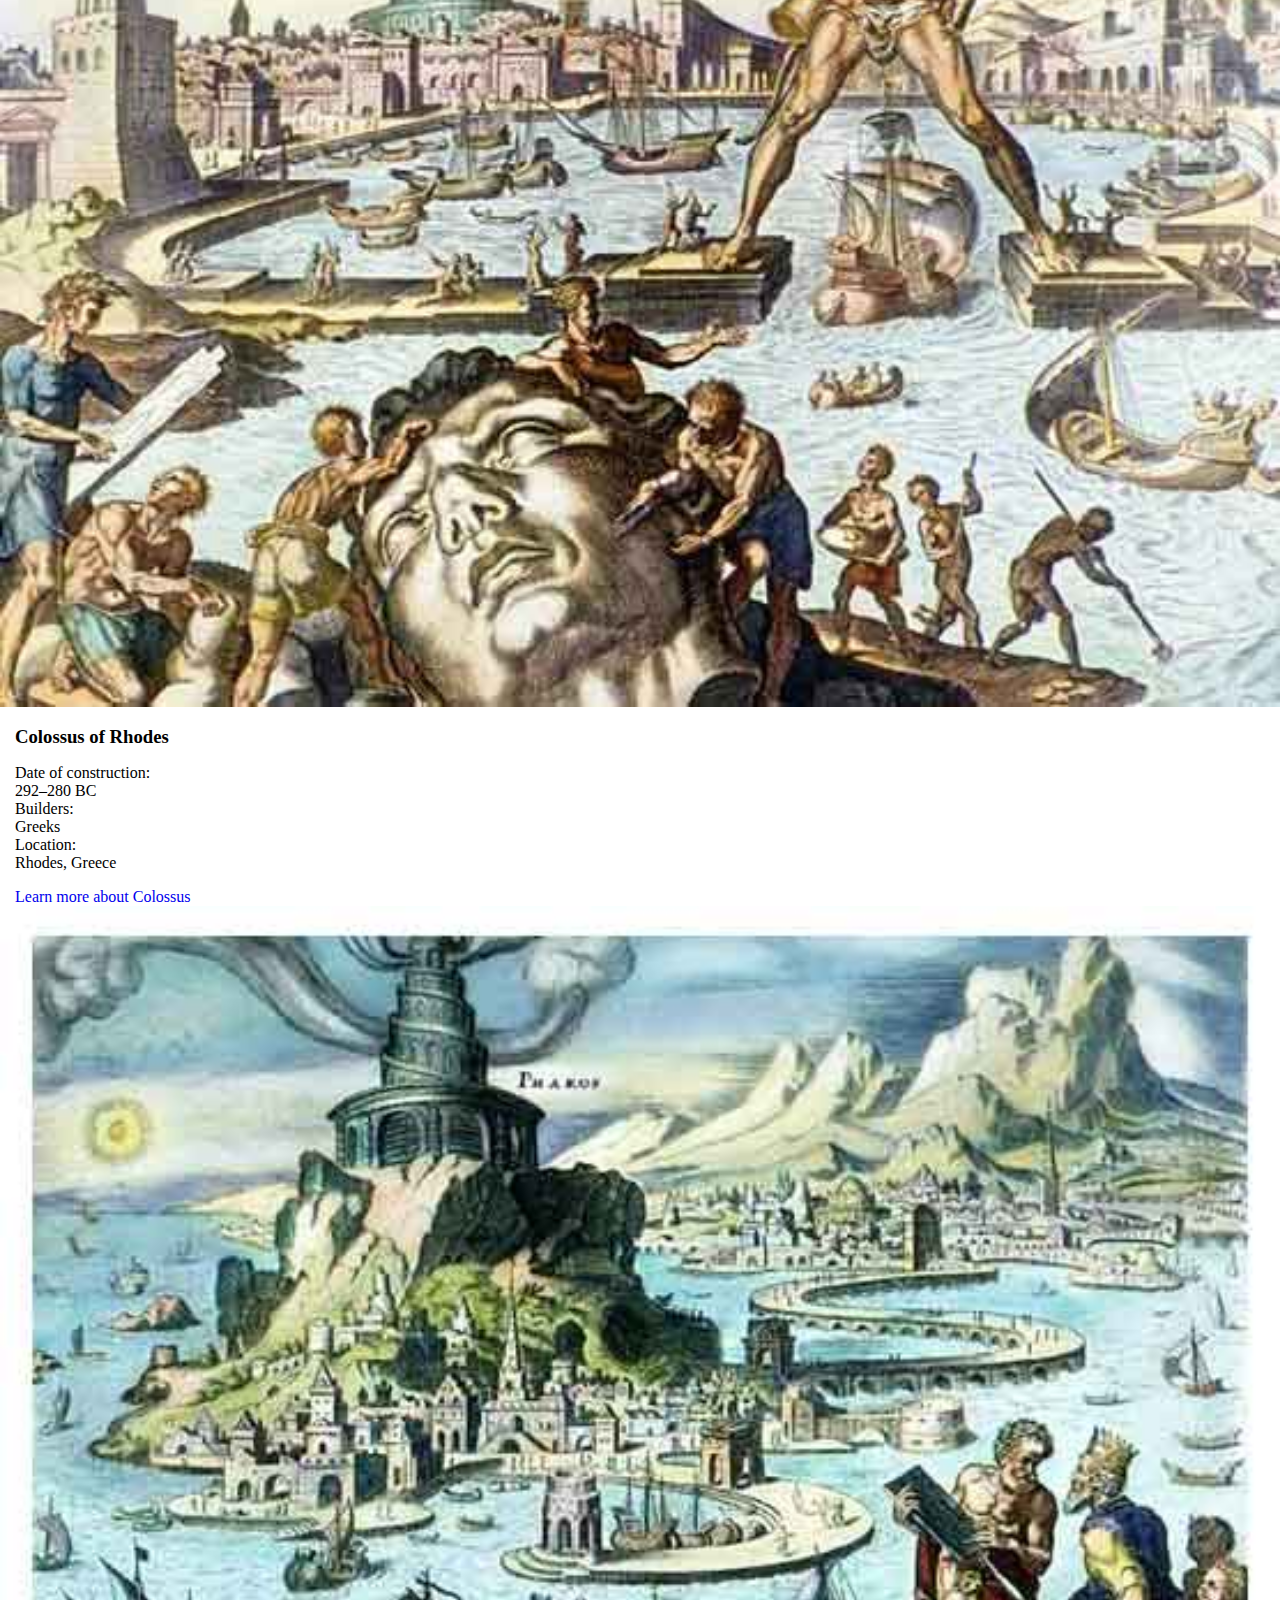
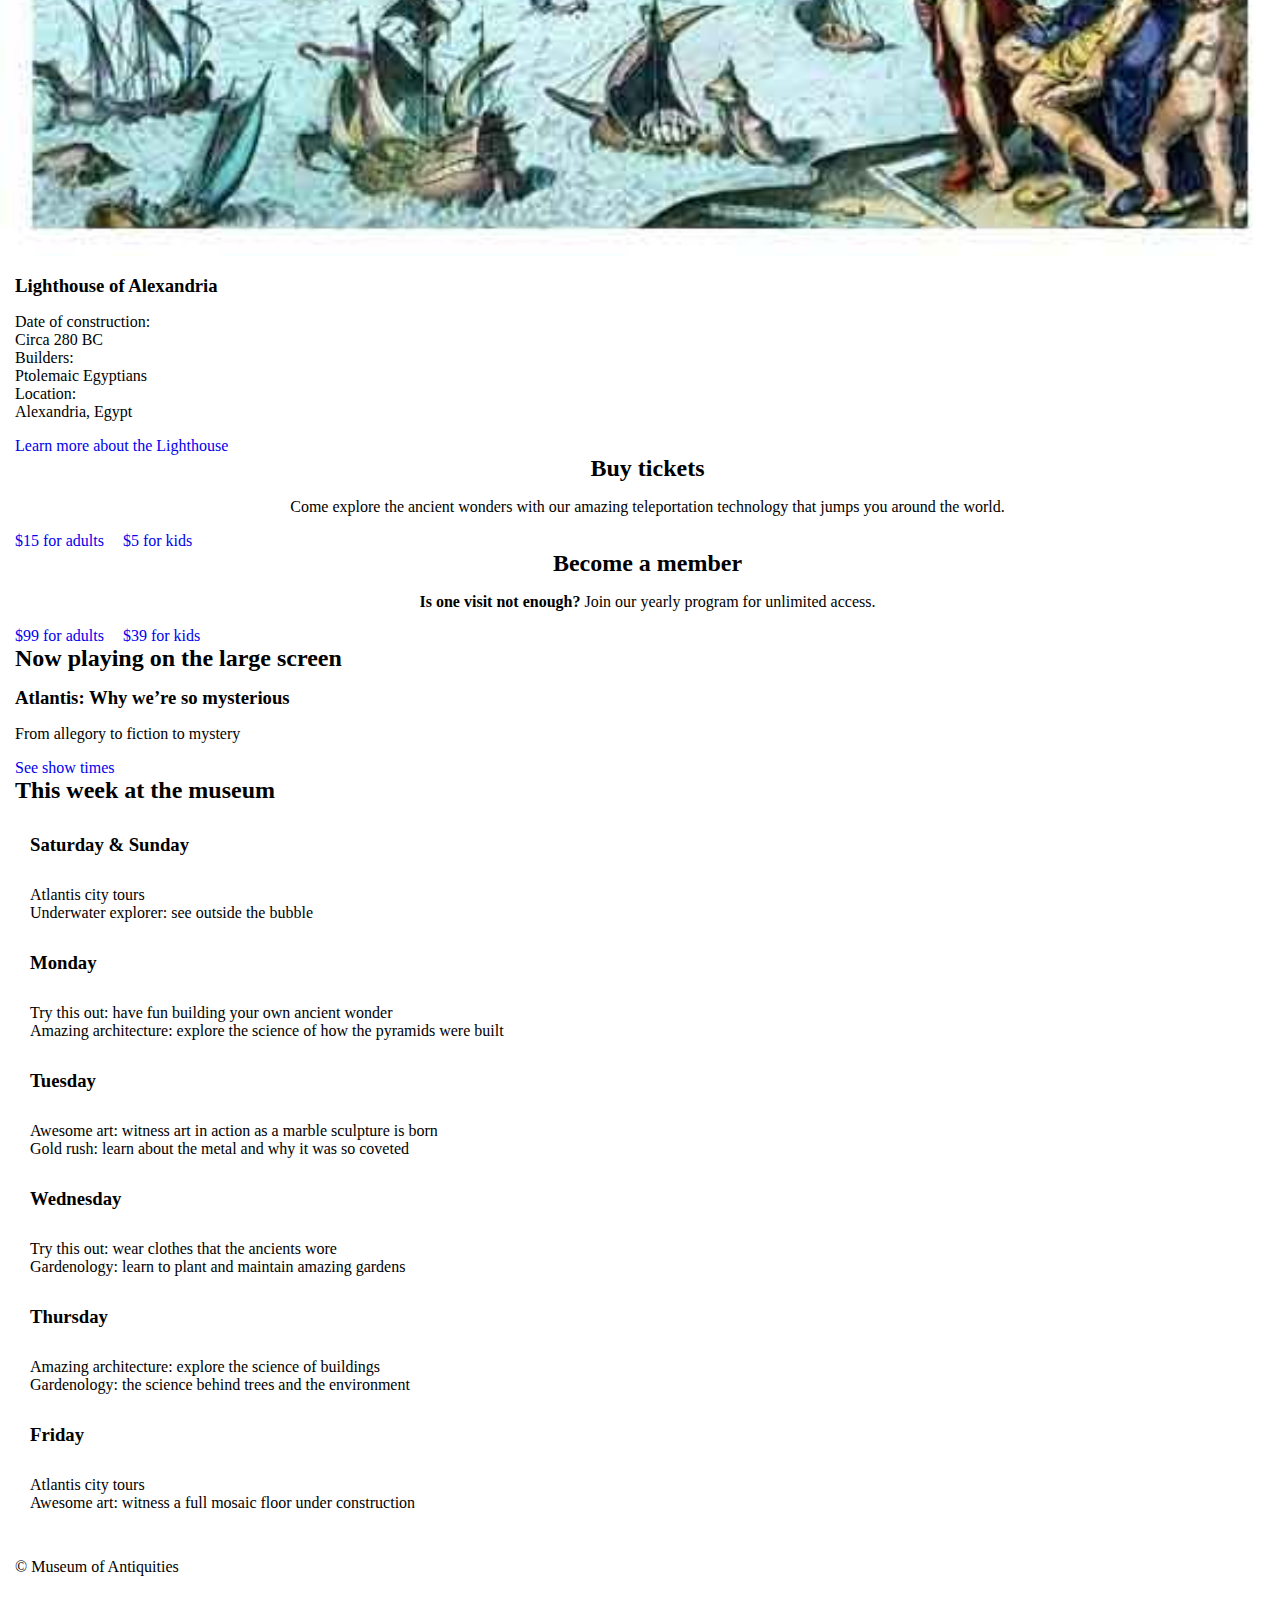
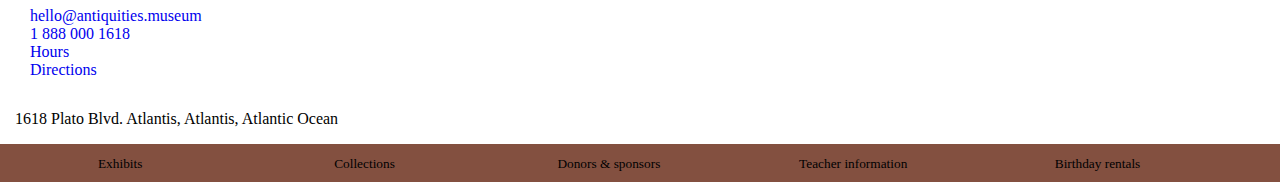
==== commit 3f9363fc: "centring text" ====
--- a/www/index.html
+++ b/www/index.html
@@ -108,20 +108,20 @@
 	</div>
 
 
-<h2>Buy tickets</h2>
-
-<p>Come explore the ancient wonders with our amazing teleportation technology that jumps you around the world.</p>
-
-<a href="15">$15 for adults</a>
-<a href="5">$5 for kids</a>
-
-<h2>Become a member</h2>
-
-<p><strong>Is one visit not enough?</strong>
+<h2 class="center">Buy tickets</h2>
+
+<p class="center">Come explore the ancient wonders with our amazing teleportation technology that jumps you around the world.</p>
+
+<a class="center" href="15">$15 for adults</a>
+<a class="center" href="5">$5 for kids</a>
+
+<h2 class="center">Become a member</h2>
+
+<p class="center"><strong>Is one visit not enough?</strong>
 Join our yearly program for unlimited access.</p>
 
-<a href="99">$99 for adults</a>
-<a href="39">$39 for kids</a>
+<a class="center" href="99">$99 for adults</a>
+<a class="center" href="39">$39 for kids</a>
 
 
 <h2>Now playing on the large screen</h2>
--- a/www/css/main.css
+++ b/www/css/main.css
@@ -81,6 +81,10 @@
 	margin: 15px;
 }
 
+.center {
+	text-align: center;
+}
+
 ul {
 	list-style-type: none;
 	padding: 15px;
